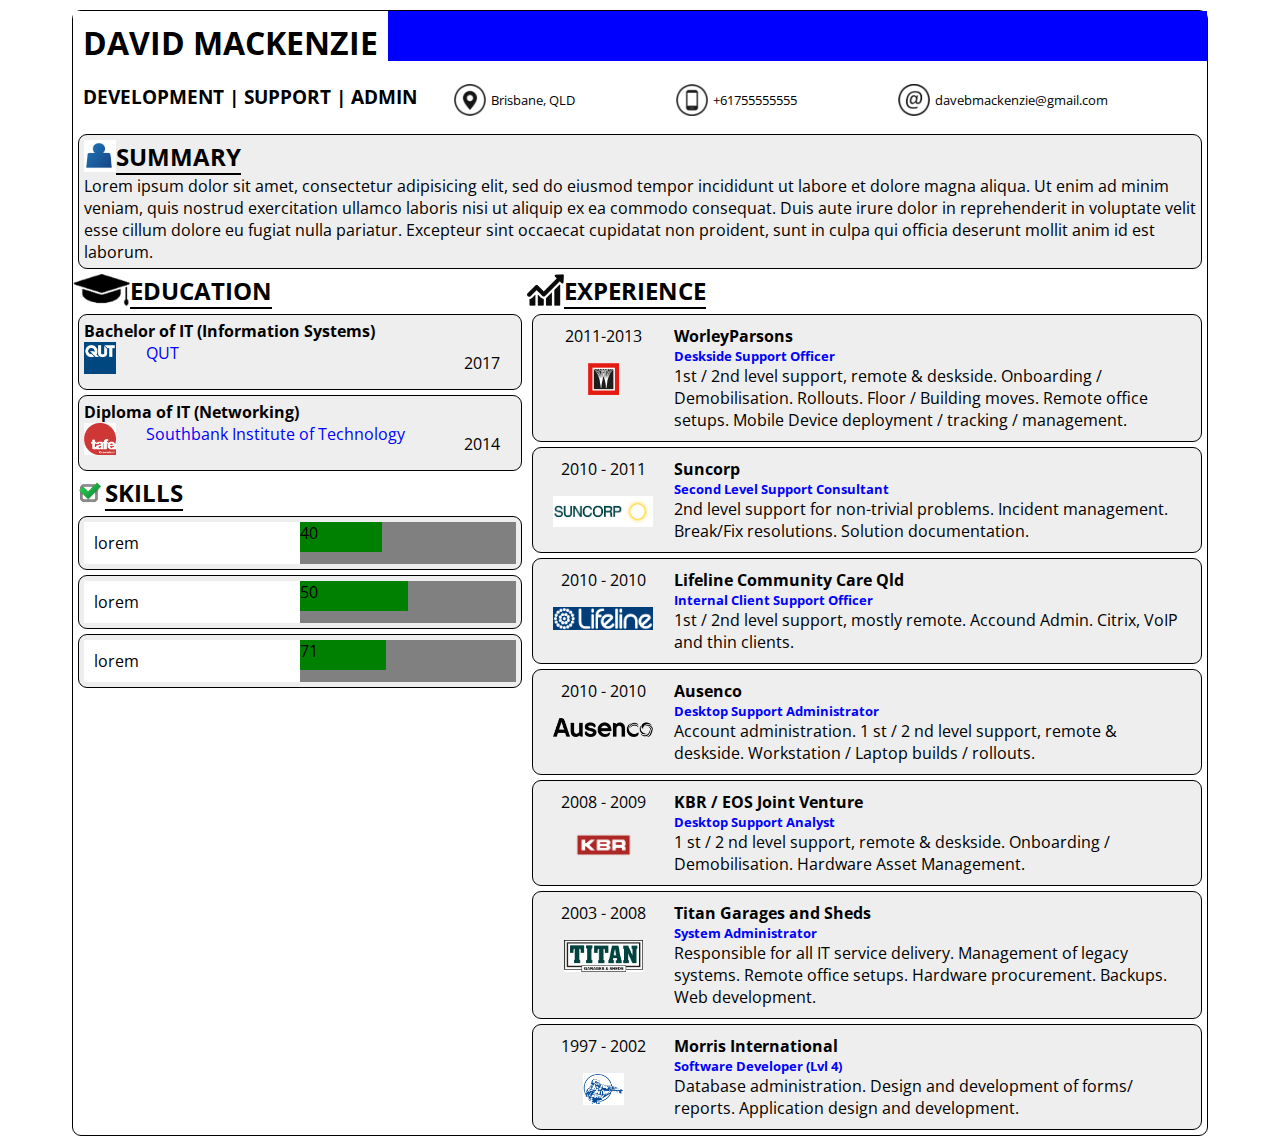
==== resume/index.html @ 767ff413 "Adding Resume" ====
<!DOCTYPE html>
<html>
<head>
	<link rel="stylesheet" type="text/css" href="style.css">
	<link href="https://fonts.googleapis.com/css?family=Open+Sans+Condensed:300" rel="stylesheet">
	<title>Resume Layout</title>
</head>
<body>
	<div class="container">
		<div class="colourBlock">
			<div class="name">
				<h1>DAVID MACKENZIE</h1>
			</div>
		</div>
		<div class="clr"></div>
		<div class="menu">
			<div class="menuItem">
				<div>				
					<h3>DEVELOPMENT | SUPPORT | ADMIN</h3>
				</div>
			</div>
			<div class="icons">
				<div class="icon">
					<img src="images/place-black.png">
					<p>Brisbane, QLD</p>
				</div>
				<div class="icon">
					<img src="images/phone-black.png">
					<p>+61755555555</p>
				</div>
				<div class="icon">
					<img src="images/email-black.png">
					<p>davebmackenzie@gmail.com</p>
				</div>
			</div>
			<div class="clr"></div>
		</div>
		<section id="summary" class="grid">
			<div class="title">
				<img src="images/person-icon.png">
				<h2>SUMMARY</h2>
			</div>
			<p>Lorem ipsum dolor sit amet, consectetur adipisicing elit, sed do eiusmod
			tempor incididunt ut labore et dolore magna aliqua. Ut enim ad minim veniam,
			quis nostrud exercitation ullamco laboris nisi ut aliquip ex ea commodo
			consequat. Duis aute irure dolor in reprehenderit in voluptate velit esse
			cillum dolore eu fugiat nulla pariatur. Excepteur sint occaecat cupidatat non
			proident, sunt in culpa qui officia deserunt mollit anim id est laborum.</p>
		</section>
		<div class="clr"></div>

		<section id="both" class="grid">
			<div class="left">
				<div class="education">
					<div class="title">
						<img src="images/education.png">
						<h2>EDUCATION</h2>						
					</div>
					<div class="edu-container">
					<div class="clr"></div>
					<div class="edu-entry">
						<h4 id="title">Bachelor of IT (Information Systems)</h4>
						<div class="edu-detail">
							<img src="images/qutlogo.jpeg">
							<p>QUT</p>
							<div id="year">2017</div>
						</div>
					</div>
					<div class="clr"></div>
					<div class="edu-entry">
						<h4 id="title">Diploma of IT (Networking)</h4>
						<div class="edu-detail">
							<img src="images/tafelogo2.jpeg">
							<p>Southbank Institute of Technology</p>
							<div id="year">2014</div>
						</div>
					</div>
					</div>					

				</div>
				<div class="skills">
					<div class="title">
						<img src="images/check.png">
						<h2>SKILLS</h2>						
					</div>
					<div class="wrapper">
						<div class="name">lorem</div>					
						<div class="progress">
						  <div class="bar">40</div>
						</div>
					</div>
					<div class="wrapper">
						<div class="name">lorem</div>					
						<div class="progress">
						  <div class="bar">50</div>
						</div>
					</div>
					<div class="wrapper">
						<div class="name">lorem</div>					
						<div class="progress">
						  <div class="bar">71</div>
						</div>
					</div>


				</div>
			</div>
			<div class="experience">
				<div class="title">
					<img src="images/graph.png">
					<h2>EXPERIENCE</h2>						
				</div>
				<div class="exp-entry">
					<div class="leftbit">
						<div id="years">2011-2013</div>
						<img src="images/WorleyParsonsLogo.png">
					</div>
					<div class="rightbit">
						<h4 class="thicker">WorleyParsons</h4>
						<h5 id="jobtitle">Deskside Support Officer</h5>
						<p>1st / 2nd level support, remote & deskside. Onboarding / Demobilisation. Rollouts. Floor / Building moves. Remote office setups. Mobile Device deployment / tracking / management.</p>
					</div>
				</div>

				<div class="exp-entry">
					<div class="leftbit">
						<div id="years">2010 - 2011</div>
						<img src="images/suncorp.png">
					</div>
					<div class="rightbit">
						<h4 class="employer">Suncorp</h4>
						<h5 id="jobtitle">Second Level Support Consultant</h5>
						<p>2nd level support for non-trivial problems. Incident management. Break/Fix resolutions. Solution documentation.</p>
					</div>
				</div>
				<div class="exp-entry">
					<div class="leftbit">
						<div id="years">2010 - 2010</div>
						<img src="images/lifeline.png">
					</div>
					<div class="rightbit">
						<h4 class="employer">Lifeline Community Care Qld</h4>
						<h5 id="jobtitle">Internal Client Support Officer</h5>
						<p>1st / 2nd level support, mostly remote. Accound Admin. Citrix, VoIP and thin clients.</p>
					</div>
				</div>
				<div class="exp-entry">
					<div class="leftbit">
						<div id="years">2010 - 2010</div>
						<img src="images/ausenco.png">
					</div>
					<div class="rightbit">
						<h4 class="employer">Ausenco</h4>
						<h5 id="jobtitle">Desktop Support Administrator</h5>
						<p>Account administration. 1 st / 2 nd level support, remote & deskside.
							Workstation / Laptop builds / rollouts.</p>
					</div>
				</div>
				<div class="exp-entry">
					<div class="leftbit">
						<div id="years">2008 - 2009</div>
						<img src="images/kbr.png">
					</div>
					<div class="rightbit">
						<h4 class="employer">KBR / EOS Joint Venture</h4>
						<h5 id="jobtitle">Desktop Support Analyst</h5>
						<p>1 st / 2 nd level support, remote & deskside. Onboarding / Demobilisation.
							Hardware Asset Management.</p>
					</div>
				</div>
				<div class="exp-entry">
					<div class="leftbit">
						<div id="years">2003 - 2008</div>
						<img src="images/titan.png">
					</div>
					<div class="rightbit">
						<h4 class="employer">Titan Garages and Sheds</h4>
						<h5 id="jobtitle">System Administrator</h5>
						<p>Responsible for all IT service delivery.
							Management of legacy systems. Remote office setups.
							Hardware procurement. Backups. Web development.</p>
					</div>
				</div>
				<div class="exp-entry">
					<div class="leftbit">
						<div id="years">1997 - 2002</div>
						<img src="images/morris.png">
					</div>
					<div class="rightbit">
						<h4 class="employer">Morris International</h4>
						<h5 id="jobtitle">Software Developer (Lvl 4)</h5>
						<p>Database administration. Design and development of forms/ reports.
							Application design and development.</p>
					</div>
				</div>

			</div>
	
		</section>

	</div>
</body>
	<script src="main.js"></script>

</html>
---- resume/style.css ----
*{
	margin: 0;
	padding: 0;
	font-family: 'Open Sans Condensed', sans-serif;
}

body{
	background-color: #fff;
	padding: 5px;
	margin: 5px;
}

img{
	max-height: 32px;
}


.clr{
	clear: both;
}

.container{
	width: 90%;
	min-width: 500px;
	margin: auto;
	border: 1px solid black;
	border-radius: 9px;
}

.name{
	background-color: #fff;
	float: left;
	box-sizing: border-box;	
	padding: 10px;
}

.colourBlock{
	background-color: blue;
	width: 100%;
	min-height: 50px;
}

.top{
	background-color: blue;
	overflow: hidden;
}

.topleft{
	float: left;
	padding: 0;
	margin: 0;
	box-sizing: border-box;		
}

.topleft h1{
	padding: 0 5px;
	background-color: #fff;
}

.topright{
	float: left;
	display: inline;
}


.menu{
	margin: 0;
	display: grid;
	grid-template-columns: 1fr 2fr;
	overflow: hidden;
	justify-items: start;
	padding: 5px;
	margin: 5px;	

}

.menu h3{
}

.menuItem{
	min-width: 250px;
	vertical-align: center;
}

.icons{
	display: grid;
	grid-template-columns: 1fr 1fr 1fr;
	grid-auto-rows: minmax(150px, auto);
	justify-items: end;
	align-items: start;
	max-height: 40px;
}

.icon{
	display: grid;
	grid-template-columns: 1fr 5fr;
	align-items: start;
	min-width: 150px;
}

.icon > div{
}

.icon img{
	height: 32px;
	width: 32px;
	padding-right: 5px;
	align-self: center;
}

.icon p{
	float: left;
	color: #000;
	align-self: center;
  white-space: nowrap; 	
  overflow: hidden;
  text-overflow: clip;
	font-size: 10pt;
}

.title img{
	float: left;
	margin: 0;
	box-sizing: border-box;		
}

.title h2{
	display: inline-block;
	margin: 0;
	box-sizing: border-box;		
	border-bottom: solid 2px #000;

}

#summary{
	padding: 5px;
	margin: 5px;
	border: 1px solid black;
	border-radius: 9px;
	background-color: #eee;
}

#both{
	display: grid;
	grid-template-columns: 2fr 3fr;
}

.edu-entry{
	padding: 5px;
	margin: 5px;	
	border: 1px solid black;
	border-radius: 9px;
	background-color: #eee;
}
.edu-detail{
	display: grid;
	grid-template-columns: 1fr 5fr 1fr;
}


.edu-detail div{
	display: inline;
	padding: 5px;
	margin: 5px;
}

.edu-detail #year{
	color: #000;
}
.edu-detail p{
	color: blue;
}


.exp-entry{
	display: grid;
	grid-template-columns: 1fr 4fr;
	padding: 5px;
	margin: 5px;
	border: 1px solid black;
	border-radius: 9px;
	background-color: #eee;
}

.exp-entry #jobtitle{
	color: blue;
}

.leftbit{
	padding: 5px;
	text-align: center;
	vertical-align: center;	
	min-width: 100px;
}
.rightbit{
	padding: 5px;
}
.exp-entry img{
	max-width: 100px;
	padding-top: 1em;
}

.skills .wrapper{
	display: grid;
	grid-template-columns: 1fr 1fr;
	padding: 5px;
	margin: 5px;
	border: 1px solid black;
	border-radius: 9px;
	background-color: #eee;
}

.progress {
  width: 100%;
  background-color: grey;
}

.bar {
  width: 1%;
  height: 30px;
  background-color: green;
}
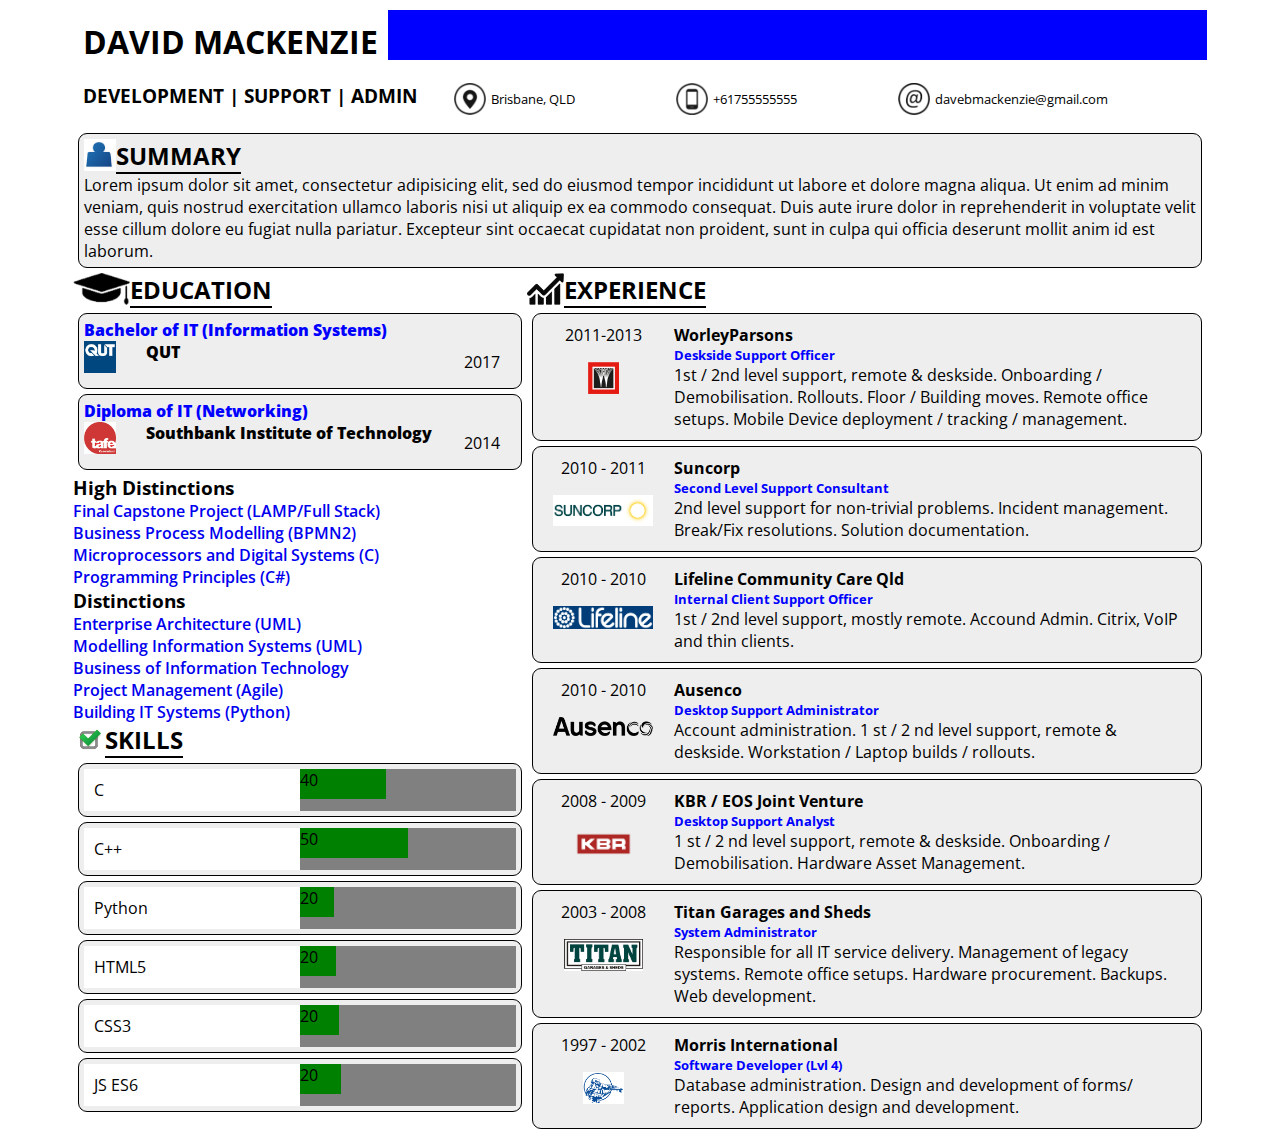
==== commit e081fc3b: "Added HDs and Ds" ====
--- a/resume/index.html
+++ b/resume/index.html
@@ -59,51 +59,86 @@
 					<div class="edu-container">
 					<div class="clr"></div>
 					<div class="edu-entry">
-						<h4 id="title">Bachelor of IT (Information Systems)</h4>
+						<a href="https://www.qut.edu.au/courses/bachelor-of-information-technology-information-systems" target="_blank">Bachelor of IT (Information Systems)</a>
 						<div class="edu-detail">
 							<img src="images/qutlogo.jpeg">
-							<p>QUT</p>
+							<a href="https://www.qut.edu.au/" target="_blank">QUT</a>
 							<div id="year">2017</div>
 						</div>
 					</div>
 					<div class="clr"></div>
 					<div class="edu-entry">
-						<h4 id="title">Diploma of IT (Networking)</h4>
+						<a href="https://tafeqld.edu.au/courses/17941/diploma-of-information-technology-networking" target="_blank">Diploma of IT (Networking)</a>
 						<div class="edu-detail">
 							<img src="images/tafelogo2.jpeg">
-							<p>Southbank Institute of Technology</p>
+							<a href="https://tafeqld.edu.au/south-bank" target="_blank">Southbank Institute of Technology</a>							
 							<div id="year">2014</div>
 						</div>
 					</div>
 					</div>					
 
 				</div>
+
+				<div class="achievements">
+					<div class="wrapper">
+						<h3>High Distinctions</h3>
+						<a href="https://www.qut.edu.au/study/unit?unit=IFB399" target="_blank">Final Capstone Project (LAMP/Full Stack)</a>
+						<a href="https://www.qut.edu.au/study/unit?unit=IAB203" target="_blank">Business Process Modelling (BPMN2)</a>
+						<a href="https://www.qut.edu.au/study/unit?unit=CAB202" target="_blank">Microprocessors and Digital Systems (C)</a>
+						<a href="https://www.qut.edu.au/study/unit?unit=CAB201" target="_blank">Programming Principles (C#)</a>
+						<h3>Distinctions</h3>
+						<a href="https://www.qut.edu.au/study/unit?unit=IAB401" target="_blank">Enterprise Architecture (UML)</a>
+						<a href="https://www.qut.edu.au/study/unit?unit=IAB201" target="_blank">Modelling Information Systems (UML)</a>
+						<a href="https://www.qut.edu.au/study/unit?unit=IAB202" target="_blank">Business of Information Technology</a>
+						<a href="https://www.qut.edu.au/study/unit?unit=IFB295" target="_blank">Project Management (Agile)</a>
+						<a href="https://www.qut.edu.au/study/unit?unit=IFB104" target="_blank">Building IT Systems (Python)</a>
+					</div>
+				</div>
+
 				<div class="skills">
 					<div class="title">
 						<img src="images/check.png">
 						<h2>SKILLS</h2>						
 					</div>
 					<div class="wrapper">
-						<div class="name">lorem</div>					
+						<div class="name">C</div>					
 						<div class="progress">
 						  <div class="bar">40</div>
 						</div>
 					</div>
 					<div class="wrapper">
-						<div class="name">lorem</div>					
+						<div class="name">C++</div>					
 						<div class="progress">
 						  <div class="bar">50</div>
 						</div>
 					</div>
 					<div class="wrapper">
-						<div class="name">lorem</div>					
-						<div class="progress">
-						  <div class="bar">71</div>
-						</div>
-					</div>
-
-
-				</div>
+						<div class="name">Python</div>					
+						<div class="progress">
+						  <div class="bar">20</div>
+						</div>
+					</div>
+					<div class="wrapper">
+						<div class="name">HTML5</div>					
+						<div class="progress">
+						  <div class="bar">20</div>
+						</div>
+					</div>
+					<div class="wrapper">
+						<div class="name">CSS3</div>					
+						<div class="progress">
+						  <div class="bar">20</div>
+						</div>
+					</div>
+					<div class="wrapper">
+						<div class="name">JS ES6</div>					
+						<div class="progress">
+						  <div class="bar">20</div>
+						</div>
+					</div>
+				</div>
+
+
 			</div>
 			<div class="experience">
 				<div class="title">
--- a/resume/style.css
+++ b/resume/style.css
@@ -23,8 +23,6 @@
 	width: 90%;
 	min-width: 500px;
 	margin: auto;
-	border: 1px solid black;
-	border-radius: 9px;
 }
 
 .name{
@@ -157,11 +155,26 @@
 	grid-template-columns: 1fr 5fr 1fr;
 }
 
-
 .edu-detail div{
 	display: inline;
 	padding: 5px;
 	margin: 5px;
+}
+
+.education a{
+	text-decoration: none;
+	color: #00f;
+	font-weight: 800;
+}
+.edu-detail a{
+	color: #000;
+}
+
+.achievements a{
+	display: block;
+	text-decoration: none;
+	color: #00o;
+	font-weight:600;
 }
 
 .edu-detail #year{
@@ -219,4 +232,5 @@
   width: 1%;
   height: 30px;
   background-color: green;
+  transition: width 1s ease-in-out;
 }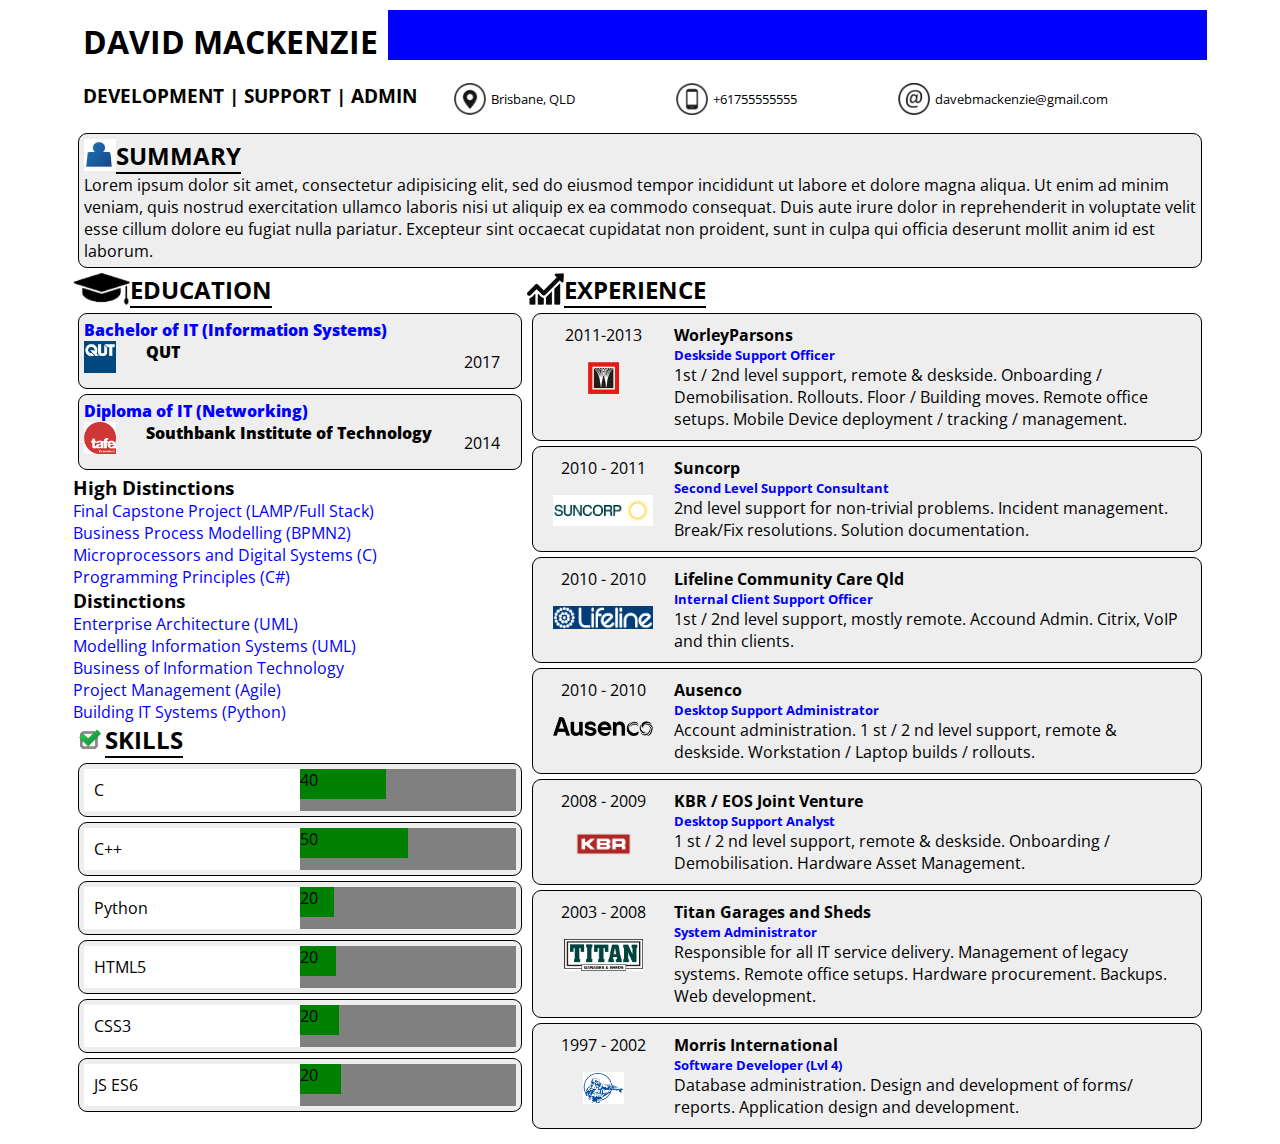
==== commit b303ca07: "New Landing Page" ====
--- a/resume/index.html
+++ b/resume/index.html
@@ -3,7 +3,7 @@
 <head>
 	<link rel="stylesheet" type="text/css" href="style.css">
 	<link href="https://fonts.googleapis.com/css?family=Open+Sans+Condensed:300" rel="stylesheet">
-	<title>Resume Layout</title>
+	<title>Resume</title>
 </head>
 <body>
 	<div class="container">
@@ -68,7 +68,7 @@
 					</div>
 					<div class="clr"></div>
 					<div class="edu-entry">
-						<a href="https://tafeqld.edu.au/courses/17941/diploma-of-information-technology-networking" target="_blank">Diploma of IT (Networking)</a>
+						<a href="https://tafeqld.edu.au/courses/17941/diploma-of-information-technology-networking#collapseCore" target="_blank">Diploma of IT (Networking)</a>
 						<div class="edu-detail">
 							<img src="images/tafelogo2.jpeg">
 							<a href="https://tafeqld.edu.au/south-bank" target="_blank">Southbank Institute of Technology</a>							
--- a/resume/style.css
+++ b/resume/style.css
@@ -1,3 +1,5 @@
+@import url('https://fonts.googleapis.com/css?family=Roboto+Condensed');
+
 *{
 	margin: 0;
 	padding: 0;
@@ -5,6 +7,7 @@
 }
 
 body{
+	font-family: 'Roboto Condensed', sans-serif;
 	background-color: #fff;
 	padding: 5px;
 	margin: 5px;
@@ -169,12 +172,13 @@
 .edu-detail a{
 	color: #000;
 }
-
+.achievements h3{
+	color: #000;
+}
 .achievements a{
 	display: block;
 	text-decoration: none;
-	color: #00o;
-	font-weight:600;
+	color: #00f;
 }
 
 .edu-detail #year{
@@ -183,7 +187,6 @@
 .edu-detail p{
 	color: blue;
 }
-
 
 .exp-entry{
 	display: grid;
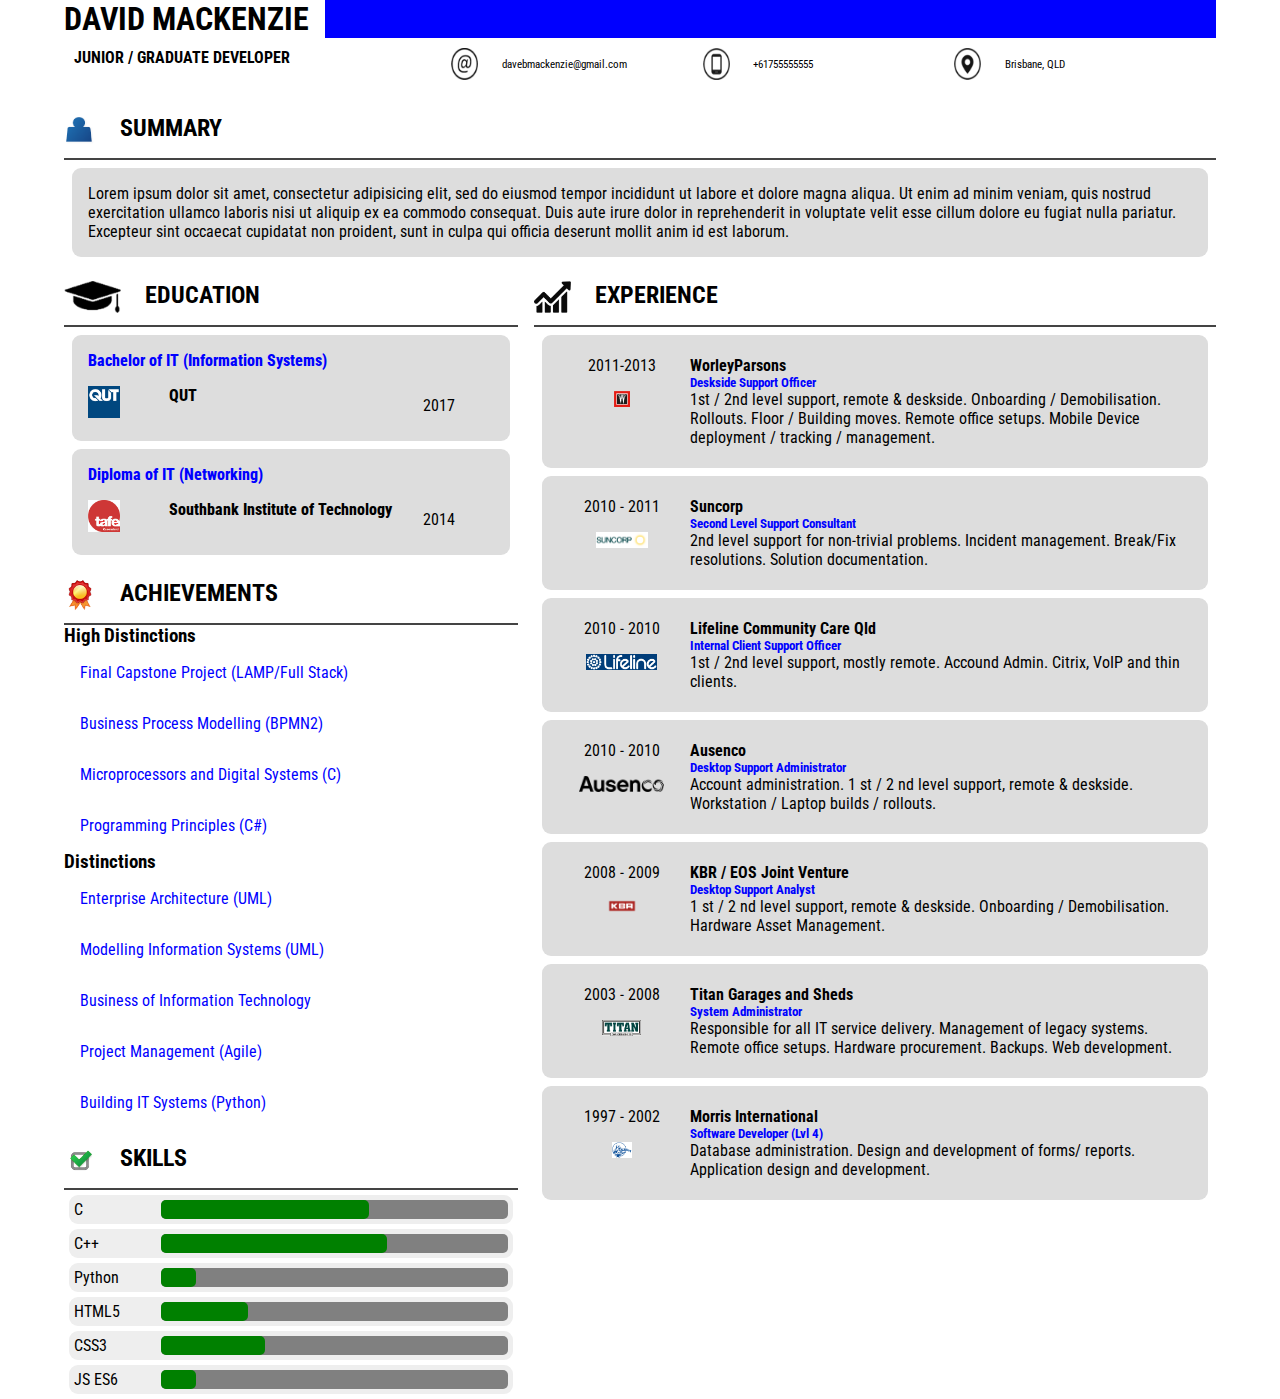
==== commit f84b14d6: "Tidied up resume" ====
--- a/resume/index.html
+++ b/resume/index.html
@@ -1,45 +1,44 @@
 <!DOCTYPE html>
 <html>
 <head>
+	<meta charset="UTF-8">
+	<meta name="viewport" content="width=device-width, initial-scale=1.0">
 	<link rel="stylesheet" type="text/css" href="style.css">
 	<link href="https://fonts.googleapis.com/css?family=Open+Sans+Condensed:300" rel="stylesheet">
 	<title>Resume</title>
 </head>
 <body>
 	<div class="container">
-		<div class="colourBlock">
-			<div class="name">
-				<h1>DAVID MACKENZIE</h1>
-			</div>
-		</div>
+		<h1 class="name">DAVID MACKENZIE</h1>
 		<div class="clr"></div>
 		<div class="menu">
 			<div class="menuItem">
 				<div>				
-					<h3>DEVELOPMENT | SUPPORT | ADMIN</h3>
+					<h4>JUNIOR / GRADUATE DEVELOPER</h4>
 				</div>
 			</div>
 			<div class="icons">
+				<div class="icon">
+					<img src="images/email-black.png">
+					<p>davebmackenzie@gmail.com</p>
+				</div>
+				<div class="icon">
+					<img src="images/phone-black.png">
+					<p>+61755555555</p>
+				</div>
 				<div class="icon">
 					<img src="images/place-black.png">
 					<p>Brisbane, QLD</p>
 				</div>
-				<div class="icon">
-					<img src="images/phone-black.png">
-					<p>+61755555555</p>
-				</div>
-				<div class="icon">
-					<img src="images/email-black.png">
-					<p>davebmackenzie@gmail.com</p>
-				</div>
 			</div>
 			<div class="clr"></div>
 		</div>
-		<section id="summary" class="grid">
 			<div class="title">
 				<img src="images/person-icon.png">
 				<h2>SUMMARY</h2>
 			</div>
+			<section id="summary" class="card">
+
 			<p>Lorem ipsum dolor sit amet, consectetur adipisicing elit, sed do eiusmod
 			tempor incididunt ut labore et dolore magna aliqua. Ut enim ad minim veniam,
 			quis nostrud exercitation ullamco laboris nisi ut aliquip ex ea commodo
@@ -49,7 +48,7 @@
 		</section>
 		<div class="clr"></div>
 
-		<section id="both" class="grid">
+		<section id="both">
 			<div class="left">
 				<div class="education">
 					<div class="title">
@@ -67,7 +66,7 @@
 						</div>
 					</div>
 					<div class="clr"></div>
-					<div class="edu-entry">
+					<div class="edu-entry" class="card">
 						<a href="https://tafeqld.edu.au/courses/17941/diploma-of-information-technology-networking#collapseCore" target="_blank">Diploma of IT (Networking)</a>
 						<div class="edu-detail">
 							<img src="images/tafelogo2.jpeg">
@@ -80,6 +79,10 @@
 				</div>
 
 				<div class="achievements">
+					<div class="title">
+						<img src="images/achievements.png">
+						<h2>ACHIEVEMENTS</h2>						
+					</div>					
 					<div class="wrapper">
 						<h3>High Distinctions</h3>
 						<a href="https://www.qut.edu.au/study/unit?unit=IFB399" target="_blank">Final Capstone Project (LAMP/Full Stack)</a>
@@ -101,39 +104,39 @@
 						<h2>SKILLS</h2>						
 					</div>
 					<div class="wrapper">
-						<div class="name">C</div>					
-						<div class="progress">
-						  <div class="bar">40</div>
-						</div>
-					</div>
-					<div class="wrapper">
-						<div class="name">C++</div>					
-						<div class="progress">
-						  <div class="bar">50</div>
-						</div>
-					</div>
-					<div class="wrapper">
-						<div class="name">Python</div>					
-						<div class="progress">
-						  <div class="bar">20</div>
-						</div>
-					</div>
-					<div class="wrapper">
-						<div class="name">HTML5</div>					
-						<div class="progress">
-						  <div class="bar">20</div>
-						</div>
-					</div>
-					<div class="wrapper">
-						<div class="name">CSS3</div>					
-						<div class="progress">
-						  <div class="bar">20</div>
-						</div>
-					</div>
-					<div class="wrapper">
-						<div class="name">JS ES6</div>					
-						<div class="progress">
-						  <div class="bar">20</div>
+						<div class="skill">C</div>					
+						<div class="progress">
+						  <div class="bar">60%</div>
+						</div>
+					</div>
+					<div class="wrapper">
+						<div class="skill">C++</div>					
+						<div class="progress">
+						  <div class="bar">65%</div>
+						</div>
+					</div>
+					<div class="wrapper">
+						<div class="skill">Python</div>					
+						<div class="progress">
+						  <div class="bar">10%</div>
+						</div>
+					</div>
+					<div class="wrapper">
+						<div class="skill">HTML5</div>					
+						<div class="progress">
+						  <div class="bar">25%</div>
+						</div>
+					</div>
+					<div class="wrapper">
+						<div class="skill">CSS3</div>					
+						<div class="progress">
+						  <div class="bar">30%</div>
+						</div>
+					</div>
+					<div class="wrapper">
+						<div class="skill">JS ES6</div>					
+						<div class="progress">
+						  <div class="bar">10%</div>
 						</div>
 					</div>
 				</div>
--- a/resume/style.css
+++ b/resume/style.css
@@ -3,14 +3,13 @@
 *{
 	margin: 0;
 	padding: 0;
-	font-family: 'Open Sans Condensed', sans-serif;
+	font-family: 'Roboto Condensed', sans-serif;
+	box-sizing: border-box;
 }
 
 body{
-	font-family: 'Roboto Condensed', sans-serif;
-	background-color: #fff;
-	padding: 5px;
-	margin: 5px;
+	width: 90vw;
+	margin: auto;
 }
 
 img{
@@ -23,22 +22,9 @@
 }
 
 .container{
-	width: 90%;
-	min-width: 500px;
+	min-width: 360px;
 	margin: auto;
-}
-
-.name{
-	background-color: #fff;
-	float: left;
-	box-sizing: border-box;	
-	padding: 10px;
-}
-
-.colourBlock{
-	background-color: blue;
-	width: 100%;
-	min-height: 50px;
+	text-align: left;
 }
 
 .top{
@@ -63,19 +49,54 @@
 	display: inline;
 }
 
+.name {
+	position: relative;
+	display: inline-block;
+}
+
+.name::before {
+	content: '';
+	height: 100%;
+	display: block;
+	position: absolute;
+	background-color: #fff;
+	z-index: -1;
+	left: -1rem; 
+	right: -1rem; 
+}
+
+.name::after {
+	content: '';
+	background-color: blue;
+	height: 100%;
+	display: block;
+	position: absolute;	
+	width: 90vw;
+	top: 0;
+	z-index: -2;
+}
 
 .menu{
 	margin: 0;
 	display: grid;
 	grid-template-columns: 1fr 2fr;
 	overflow: hidden;
-	justify-items: start;
+	justify-content: start;
 	padding: 5px;
 	margin: 5px;	
-
-}
+	top: 0;
+}
+
+.menu::after {
+	content: '';
+	width: 100%;
+	display: inline-block;
+	background-color: red;
+}
+
 
 .menu h3{
+	font-size: 2.5rem;
 }
 
 .menuItem{
@@ -87,14 +108,14 @@
 	display: grid;
 	grid-template-columns: 1fr 1fr 1fr;
 	grid-auto-rows: minmax(150px, auto);
-	justify-items: end;
+	justify-content: end;
 	align-items: start;
 	max-height: 40px;
 }
 
 .icon{
 	display: grid;
-	grid-template-columns: 1fr 5fr;
+	grid-template-columns: 1fr 4fr;
 	align-items: start;
 	min-width: 150px;
 }
@@ -110,13 +131,18 @@
 }
 
 .icon p{
-	float: left;
 	color: #000;
 	align-self: center;
   white-space: nowrap; 	
   overflow: hidden;
   text-overflow: clip;
-	font-size: 10pt;
+	font-size: .7rem;
+}
+
+.title {
+	border-bottom: solid 2px #444;
+	padding-bottom: 1rem;
+	padding-top: 1rem;
 }
 
 .title img{
@@ -129,33 +155,33 @@
 	display: inline-block;
 	margin: 0;
 	box-sizing: border-box;		
-	border-bottom: solid 2px #000;
+	padding-left: 1em;
 
 }
 
 #summary{
-	padding: 5px;
-	margin: 5px;
-	border: 1px solid black;
+
+}
+
+#both{
+	display: grid;
+	grid-template-columns: 2fr 3fr;
+	grid-gap: 1em;
+}
+
+.card, .edu-entry, .exp-entry{
+	padding: 1rem;
+	margin: .5rem;
+//	border: 1px solid black;
 	border-radius: 9px;
-	background-color: #eee;
-}
-
-#both{
-	display: grid;
-	grid-template-columns: 2fr 3fr;
-}
-
-.edu-entry{
-	padding: 5px;
-	margin: 5px;	
-	border: 1px solid black;
-	border-radius: 9px;
-	background-color: #eee;
-}
+	background-color: #ddd;
+}
+
+
 .edu-detail{
-	display: grid;
-	grid-template-columns: 1fr 5fr 1fr;
+	padding-top: 1em;
+	display: grid;
+	grid-template-columns: 1fr 3fr 1fr;
 }
 
 .edu-detail div{
@@ -191,11 +217,6 @@
 .exp-entry{
 	display: grid;
 	grid-template-columns: 1fr 4fr;
-	padding: 5px;
-	margin: 5px;
-	border: 1px solid black;
-	border-radius: 9px;
-	background-color: #eee;
 }
 
 .exp-entry #jobtitle{
@@ -216,12 +237,13 @@
 	padding-top: 1em;
 }
 
+
 .skills .wrapper{
 	display: grid;
-	grid-template-columns: 1fr 1fr;
+	grid-template-columns: 1fr 4fr;
 	padding: 5px;
 	margin: 5px;
-	border: 1px solid black;
+//	border: 1px solid black;
 	border-radius: 9px;
 	background-color: #eee;
 }
@@ -229,11 +251,31 @@
 .progress {
   width: 100%;
   background-color: grey;
+  border-radius: 5px;
 }
 
 .bar {
-  width: 1%;
-  height: 30px;
+	width = calc(this.innerText);
+  height: 100%;
   background-color: green;
-  transition: width 1s ease-in-out;
-}+  color: transparent;
+  border-radius: 5px;
+  transition: width 2s ease-in-out;
+}
+
+.achievements a{
+	padding: 1em;
+}
+
+@media(max-width: 700px) {
+
+	.icons{
+		grid-template-columns: 1fr;
+	}
+
+	#both{
+		display: grid;
+		grid-template-columns: 1fr;
+	}
+
+}
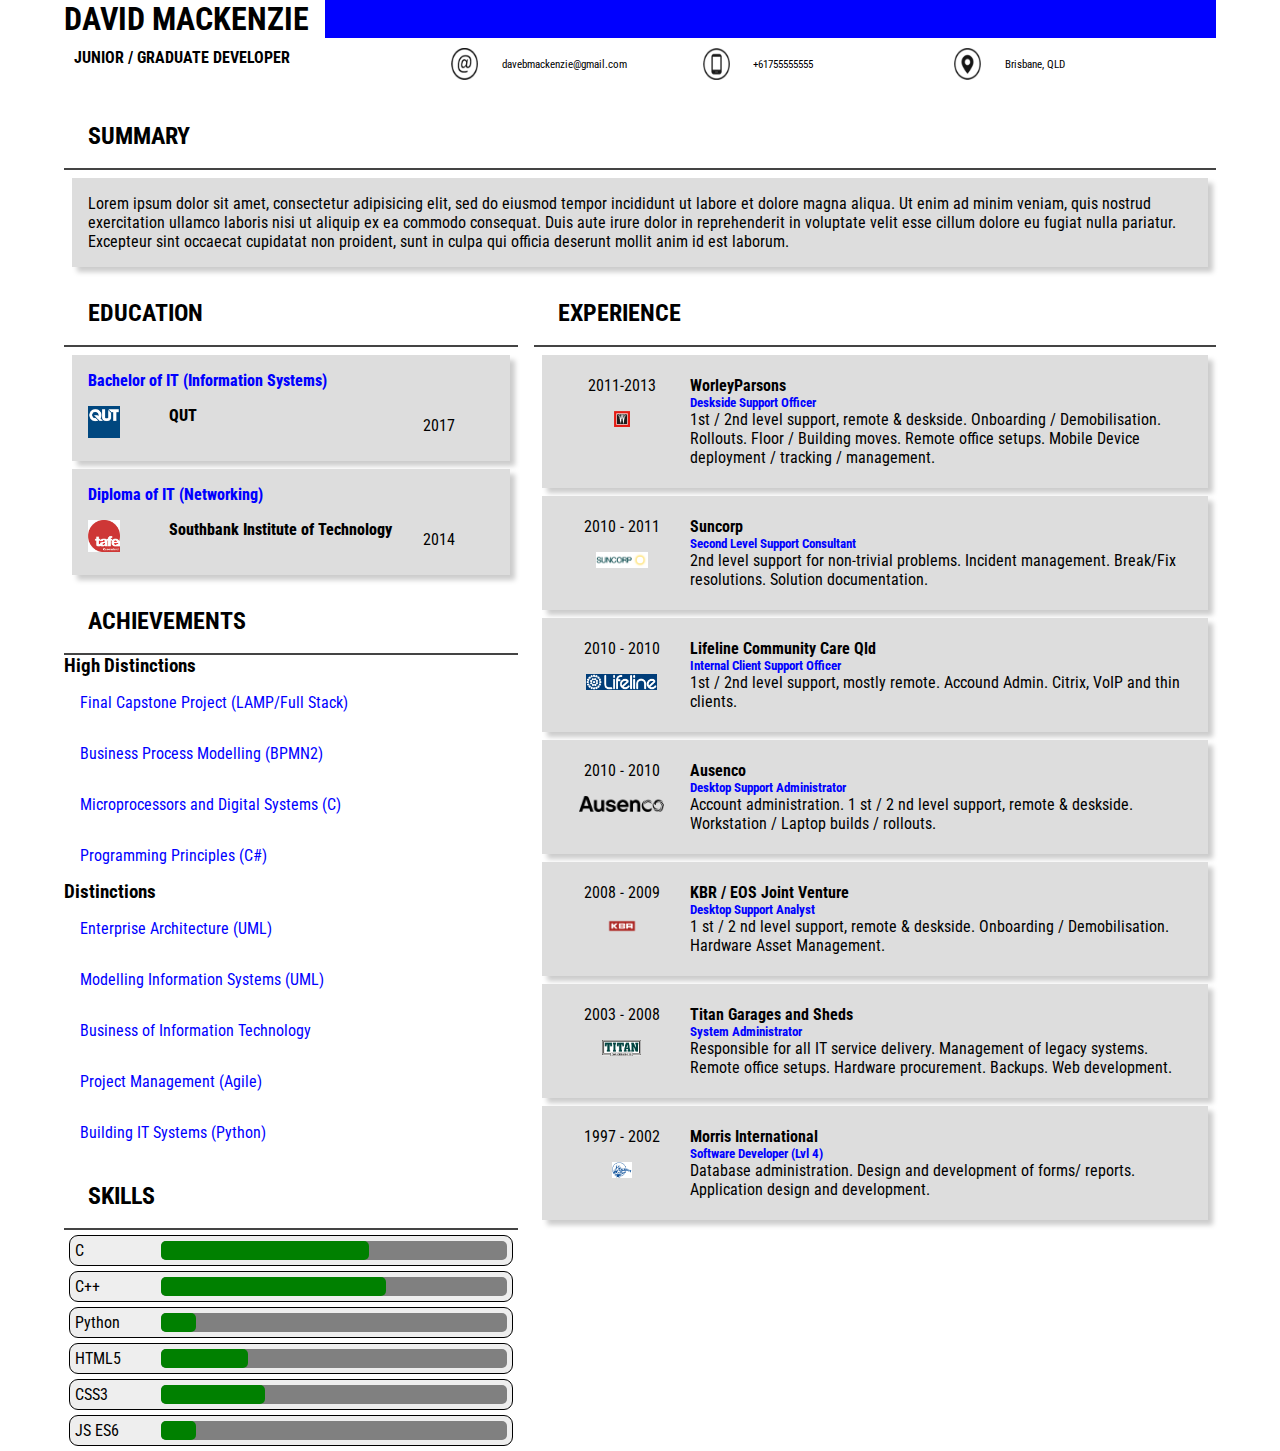
==== commit 95e41e41: "cosmeetic changes" ====
--- a/resume/index.html
+++ b/resume/index.html
@@ -4,6 +4,7 @@
 	<meta charset="UTF-8">
 	<meta name="viewport" content="width=device-width, initial-scale=1.0">
 	<link rel="stylesheet" type="text/css" href="style.css">
+	<link rel="stylesheet" href="https://use.fontawesome.com/releases/v5.8.1/css/all.css" integrity="sha384-50oBUHEmvpQ+1lW4y57PTFmhCaXp0ML5d60M1M7uH2+nqUivzIebhndOJK28anvf" crossorigin="anonymous">
 	<link href="https://fonts.googleapis.com/css?family=Open+Sans+Condensed:300" rel="stylesheet">
 	<title>Resume</title>
 </head>
@@ -34,7 +35,7 @@
 			<div class="clr"></div>
 		</div>
 			<div class="title">
-				<img src="images/person-icon.png">
+				<i class="fas fa-user-tie"></i>
 				<h2>SUMMARY</h2>
 			</div>
 			<section id="summary" class="card">
@@ -52,7 +53,7 @@
 			<div class="left">
 				<div class="education">
 					<div class="title">
-						<img src="images/education.png">
+						<i class="fas fa-university"></i>
 						<h2>EDUCATION</h2>						
 					</div>
 					<div class="edu-container">
@@ -80,7 +81,7 @@
 
 				<div class="achievements">
 					<div class="title">
-						<img src="images/achievements.png">
+						<i class="fas fa-award"></i>
 						<h2>ACHIEVEMENTS</h2>						
 					</div>					
 					<div class="wrapper">
@@ -100,7 +101,7 @@
 
 				<div class="skills">
 					<div class="title">
-						<img src="images/check.png">
+						<i class="fas fa-clipboard-check"></i>
 						<h2>SKILLS</h2>						
 					</div>
 					<div class="wrapper">
@@ -145,7 +146,7 @@
 			</div>
 			<div class="experience">
 				<div class="title">
-					<img src="images/graph.png">
+					<i class="fas fa-chart-line"></i>
 					<h2>EXPERIENCE</h2>						
 				</div>
 				<div class="exp-entry">
--- a/resume/style.css
+++ b/resume/style.css
@@ -16,6 +16,10 @@
 	max-height: 32px;
 }
 
+i
+{
+	font-size: 32px;
+}
 
 .clr{
 	clear: both;
@@ -172,9 +176,10 @@
 .card, .edu-entry, .exp-entry{
 	padding: 1rem;
 	margin: .5rem;
-//	border: 1px solid black;
-	border-radius: 9px;
+	/*border: 1px solid #ccc;
+	/*border-radius: 9px;*/
 	background-color: #ddd;
+	box-shadow: 5px 5px 5px #ccc;
 }
 
 
@@ -243,7 +248,7 @@
 	grid-template-columns: 1fr 4fr;
 	padding: 5px;
 	margin: 5px;
-//	border: 1px solid black;
+	border: 1px solid black;
 	border-radius: 9px;
 	background-color: #eee;
 }
